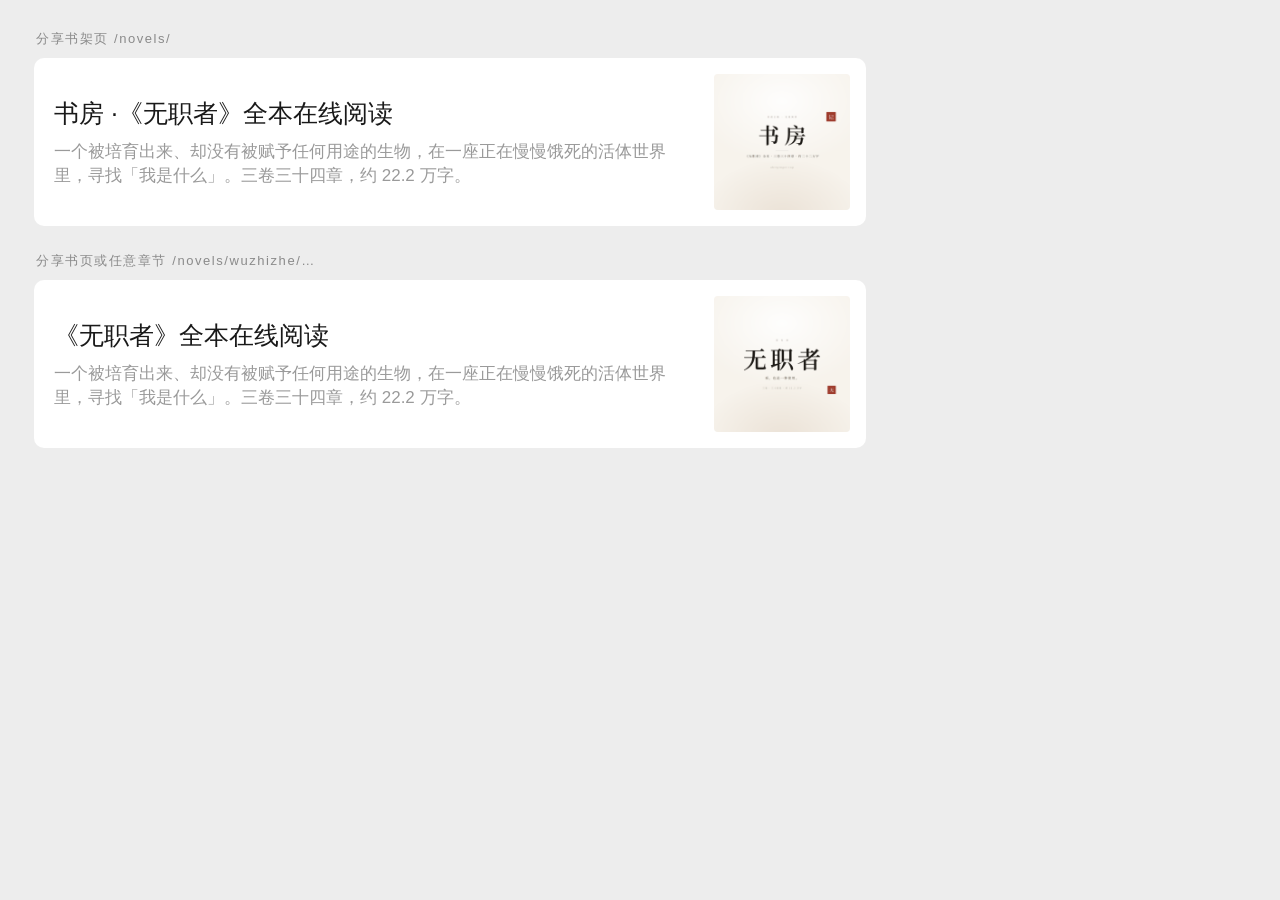
==== tools/og/preview.html @ b0cd9426 "分享卡片：补 og 元信息与 1200×1200 方图封面，替换默认图标" ====
<!doctype html>
<html lang="zh-CN">
<head>
<meta charset="utf-8">
<style>
  * { margin: 0; padding: 0; box-sizing: border-box; }
  html, body { width: 900px; height: 470px; overflow: hidden; }
  body {
    background: #ededed;
    font-family: "PingFang SC", "Microsoft YaHei", "Noto Sans SC", sans-serif;
    padding: 30px 34px;
  }
  .label {
    font-size: 13px; color: #8a8a8a; letter-spacing: .12em;
    margin: 0 0 10px 2px;
  }
  .card {
    display: flex; background: #fff; border-radius: 10px;
    padding: 16px 16px 16px 20px; margin-bottom: 26px;
    height: 168px;
  }
  .txt { flex: 1; min-width: 0; display: flex; flex-direction: column; justify-content: center; }
  .title {
    font-size: 25px; color: #191919; line-height: 1.32;
    display: -webkit-box; -webkit-line-clamp: 2; -webkit-box-orient: vertical; overflow: hidden;
  }
  .desc {
    font-size: 17px; color: #9a9a9a; line-height: 1.4; margin-top: 10px;
    display: -webkit-box; -webkit-line-clamp: 2; -webkit-box-orient: vertical; overflow: hidden;
  }
  .thumb {
    width: 136px; height: 136px; margin-left: 18px; flex: none;
    border-radius: 4px; overflow: hidden; background: #f0ece4;
  }
  .thumb img { width: 100%; height: 100%; object-fit: cover; object-position: center; display: block; }
</style>
</head>
<body>
  <div class="label">分享书架页 /novels/</div>
  <div class="card">
    <div class="txt">
      <div class="title">书房 ·《无职者》全本在线阅读</div>
      <div class="desc">一个被培育出来、却没有被赋予任何用途的生物，在一座正在慢慢饿死的活体世界里，寻找「我是什么」。三卷三十四章，约 22.2 万字。</div>
    </div>
    <div class="thumb"><img src="../../site/assets/og-shelf.png"></div>
  </div>

  <div class="label">分享书页或任意章节 /novels/wuzhizhe/…</div>
  <div class="card">
    <div class="txt">
      <div class="title">《无职者》全本在线阅读</div>
      <div class="desc">一个被培育出来、却没有被赋予任何用途的生物，在一座正在慢慢饿死的活体世界里，寻找「我是什么」。三卷三十四章，约 22.2 万字。</div>
    </div>
    <div class="thumb"><img src="../../site/assets/og-book.png"></div>
  </div>
</body>
</html>
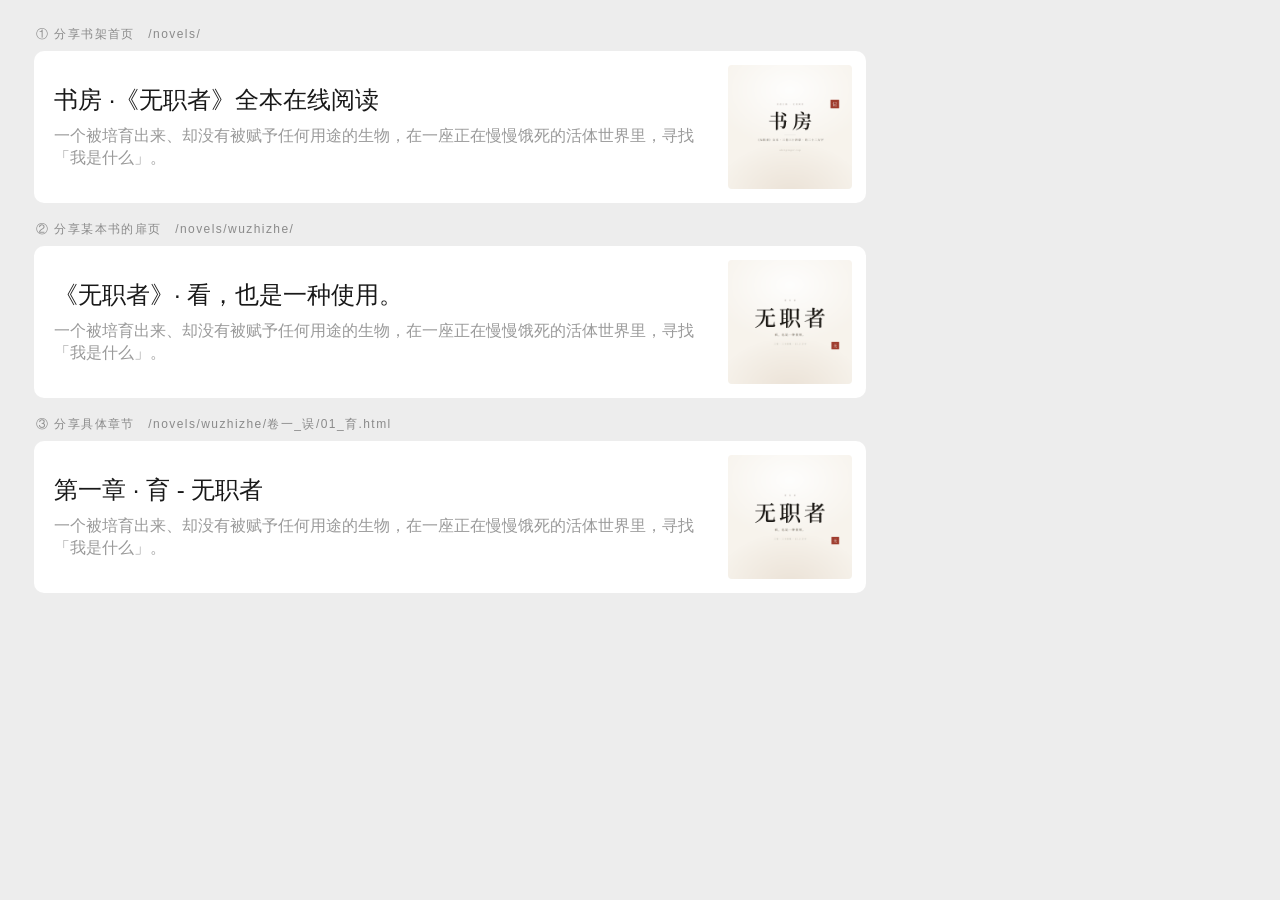
==== commit deb06709: "补上三张分享卡片的效果预览页" ====
--- a/tools/og/preview.html
+++ b/tools/og/preview.html
@@ -4,54 +4,63 @@
 <meta charset="utf-8">
 <style>
   * { margin: 0; padding: 0; box-sizing: border-box; }
-  html, body { width: 900px; height: 470px; overflow: hidden; }
+  html, body { width: 900px; height: 690px; overflow: hidden; }
   body {
     background: #ededed;
     font-family: "PingFang SC", "Microsoft YaHei", "Noto Sans SC", sans-serif;
-    padding: 30px 34px;
+    padding: 26px 34px;
   }
   .label {
-    font-size: 13px; color: #8a8a8a; letter-spacing: .12em;
-    margin: 0 0 10px 2px;
+    font-size: 12px; color: #8a8a8a; letter-spacing: .12em;
+    margin: 0 0 8px 2px;
   }
   .card {
     display: flex; background: #fff; border-radius: 10px;
-    padding: 16px 16px 16px 20px; margin-bottom: 26px;
-    height: 168px;
+    padding: 14px 14px 14px 20px; margin-bottom: 18px;
+    height: 152px;
   }
   .txt { flex: 1; min-width: 0; display: flex; flex-direction: column; justify-content: center; }
   .title {
-    font-size: 25px; color: #191919; line-height: 1.32;
+    font-size: 24px; color: #191919; line-height: 1.32;
     display: -webkit-box; -webkit-line-clamp: 2; -webkit-box-orient: vertical; overflow: hidden;
   }
   .desc {
-    font-size: 17px; color: #9a9a9a; line-height: 1.4; margin-top: 10px;
+    font-size: 16px; color: #9a9a9a; line-height: 1.4; margin-top: 9px;
     display: -webkit-box; -webkit-line-clamp: 2; -webkit-box-orient: vertical; overflow: hidden;
   }
   .thumb {
-    width: 136px; height: 136px; margin-left: 18px; flex: none;
+    width: 124px; height: 124px; margin-left: 18px; flex: none;
     border-radius: 4px; overflow: hidden; background: #f0ece4;
   }
   .thumb img { width: 100%; height: 100%; object-fit: cover; object-position: center; display: block; }
 </style>
 </head>
 <body>
-  <div class="label">分享书架页 /novels/</div>
+  <div class="label">① 分享书架首页　/novels/</div>
   <div class="card">
     <div class="txt">
       <div class="title">书房 ·《无职者》全本在线阅读</div>
-      <div class="desc">一个被培育出来、却没有被赋予任何用途的生物，在一座正在慢慢饿死的活体世界里，寻找「我是什么」。三卷三十四章，约 22.2 万字。</div>
+      <div class="desc">一个被培育出来、却没有被赋予任何用途的生物，在一座正在慢慢饿死的活体世界里，寻找「我是什么」。</div>
     </div>
     <div class="thumb"><img src="../../site/assets/og-shelf.png"></div>
   </div>
 
-  <div class="label">分享书页或任意章节 /novels/wuzhizhe/…</div>
+  <div class="label">② 分享某本书的扉页　/novels/wuzhizhe/</div>
   <div class="card">
     <div class="txt">
-      <div class="title">《无职者》全本在线阅读</div>
-      <div class="desc">一个被培育出来、却没有被赋予任何用途的生物，在一座正在慢慢饿死的活体世界里，寻找「我是什么」。三卷三十四章，约 22.2 万字。</div>
+      <div class="title">《无职者》· 看，也是一种使用。</div>
+      <div class="desc">一个被培育出来、却没有被赋予任何用途的生物，在一座正在慢慢饿死的活体世界里，寻找「我是什么」。</div>
     </div>
-    <div class="thumb"><img src="../../site/assets/og-book.png"></div>
+    <div class="thumb"><img src="../../site/assets/og-wuzhizhe.png"></div>
+  </div>
+
+  <div class="label">③ 分享具体章节　/novels/wuzhizhe/卷一_误/01_育.html</div>
+  <div class="card">
+    <div class="txt">
+      <div class="title">第一章 · 育 - 无职者</div>
+      <div class="desc">一个被培育出来、却没有被赋予任何用途的生物，在一座正在慢慢饿死的活体世界里，寻找「我是什么」。</div>
+    </div>
+    <div class="thumb"><img src="../../site/assets/og-wuzhizhe.png"></div>
   </div>
 </body>
 </html>
